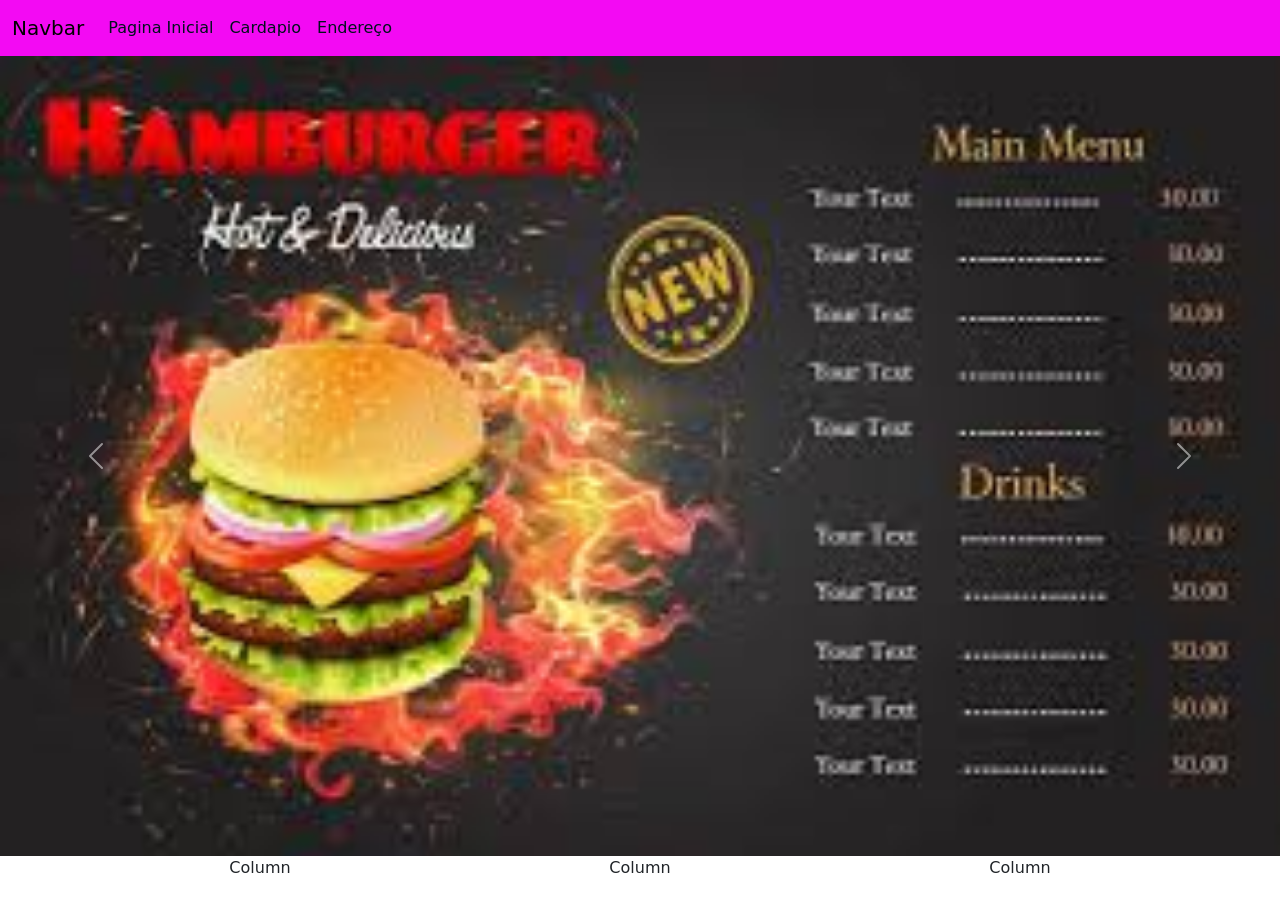
==== index.html @ a4037c36 "primeiros passos" ====
<!DOCTYPE html>
<html lang="pt-br">
<head>
    <meta charset="UTF-8">
    <meta name="viewport" content="width=device-width, initial-scale=1.0">
    <title>Utilizando BootStrap</title>
    <link href="https://cdn.jsdelivr.net/npm/bootstrap@5.3.8/dist/css/bootstrap.min.css" rel="stylesheet" integrity="sha384-sRIl4kxILFvY47J16cr9ZwB07vP4J8+LH7qKQnuqkuIAvNWLzeN8tE5YBujZqJLB" crossorigin="anonymous">
    <script src="https://cdn.jsdelivr.net/npm/bootstrap@5.3.8/dist/js/bootstrap.bundle.min.js" integrity="sha384-FKyoEForCGlyvwx9Hj09JcYn3nv7wiPVlz7YYwJrWVcXK/BmnVDxM+D2scQbITxI" crossorigin="anonymous"></script>
    <link rel="stylesheet" href="style.css">
    
</head>
<body>
    <nav class="navbar navbar-expand-lg bg-body-tertiary">
        <div class="container-fluid">
          <a class="navbar-brand" href="#">Navbar</a>
          <button class="navbar-toggler" type="button" data-bs-toggle="collapse" data-bs-target="#navbarNav" aria-controls="navbarNav" aria-expanded="false" aria-label="Toggle navigation">
            <span class="navbar-toggler-icon"></span>
          </button>
          <div class="collapse navbar-collapse" id="navbarNav">
            <ul class="navbar-nav">
              <li class="nav-item">
                <a class="nav-link"aria-current="page" href="#">Pagina Inicial</a>
              </li>
              <li class="nav-item">
                <a class="nav-link" href="cardapio.html">Cardapio</a>
              </li>
              <li class="nav-item">
                <a class="nav-link" href="endereco.html">Endereço</a>
              </li>
              
            </ul>
          </div>
        </div>
      </nav>

      <div id="carouselExample" class="carousel slide">
        <div class="carousel-inner">
          <div class="carousel-item active">
            <img src="img/cardapio.jpeg" height=800px width=200px class="d-block w-100" alt="...">
          </div>
          <div class="carousel-item">
            <img src="img/burguer1.jpeg" height=200px width=200px class="d-block w-100" alt="...">
          </div>
          <div class="carousel-item">
            <img src="img/burguer2.jpeg" height=200px width=200px class="d-block w-100" alt="...">
          </div>
        </div>
        <button class="carousel-control-prev" type="button" data-bs-target="#carouselExample" data-bs-slide="prev">
          <span class="carousel-control-prev-icon" aria-hidden="true"></span>
          <span class="visually-hidden">Previous</span>
        </button>
        <button class="carousel-control-next" type="button" data-bs-target="#carouselExample" data-bs-slide="next">
          <span class="carousel-control-next-icon" aria-hidden="true"></span>
          <span class="visually-hidden">Next</span>
        </button>
      </div>


      <script src="https://cdn.jsdelivr.net/npm/bootstrap@5.3.8/dist/js/bootstrap.bundle.min.js" integrity="sha384-FKyoEForCGlyvwx9Hj09JcYn3nv7wiPVlz7YYwJrWVcXK/BmnVDxM+D2scQbITxI" crossorigin="anonymous"></script>
    
      <div class="container text-center">
        <div class="row">
          <div class="col">
            Column
          </div>
          <div class="col">
            Column
          </div>
          <div class="col">
            Column
          </div>
        </div>
      </div>
    
</body>
</html>
---- style.css ----
.bg-body-tertiary{
    background-color: rgb(243, 10, 243) !important;
}
.nav-link{
    color: rgb(2, 16, 29);
}
.nav-link:hover{
    color: rgb(129, 124, 127);
}
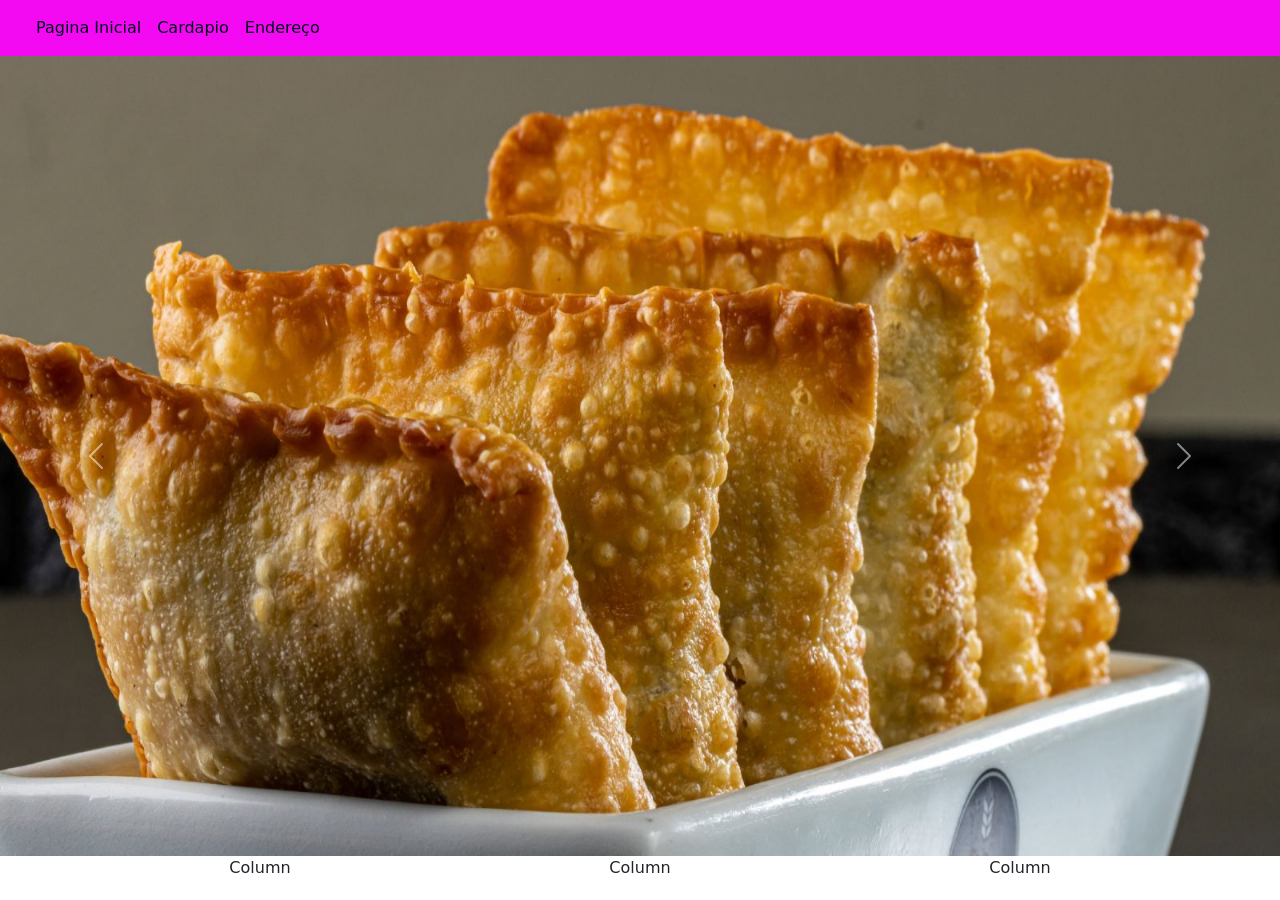
==== commit a018338e: "cardapio" ====
--- a/index.html
+++ b/index.html
@@ -12,7 +12,7 @@
 <body>
     <nav class="navbar navbar-expand-lg bg-body-tertiary">
         <div class="container-fluid">
-          <a class="navbar-brand" href="#">Navbar</a>
+          <a class="navbar-brand" href="#"></a>
           <button class="navbar-toggler" type="button" data-bs-toggle="collapse" data-bs-target="#navbarNav" aria-controls="navbarNav" aria-expanded="false" aria-label="Toggle navigation">
             <span class="navbar-toggler-icon"></span>
           </button>
@@ -36,13 +36,13 @@
       <div id="carouselExample" class="carousel slide">
         <div class="carousel-inner">
           <div class="carousel-item active">
-            <img src="img/cardapio.jpeg" height=800px width=200px class="d-block w-100" alt="...">
+            <img src="img/pastel.jpg" height=800px width=200px class="d-block w-100" alt="...">
           </div>
           <div class="carousel-item">
-            <img src="img/burguer1.jpeg" height=200px width=200px class="d-block w-100" alt="...">
+            <img src="img/pastel-doce.jpg" height=800px width=200px class="d-block w-100" alt="...">
           </div>
           <div class="carousel-item">
-            <img src="img/burguer2.jpeg" height=200px width=200px class="d-block w-100" alt="...">
+            <img src="img/pastel-gigante.jpg" height=800px width=200px class="d-block w-100" alt="...">
           </div>
         </div>
         <button class="carousel-control-prev" type="button" data-bs-target="#carouselExample" data-bs-slide="prev">
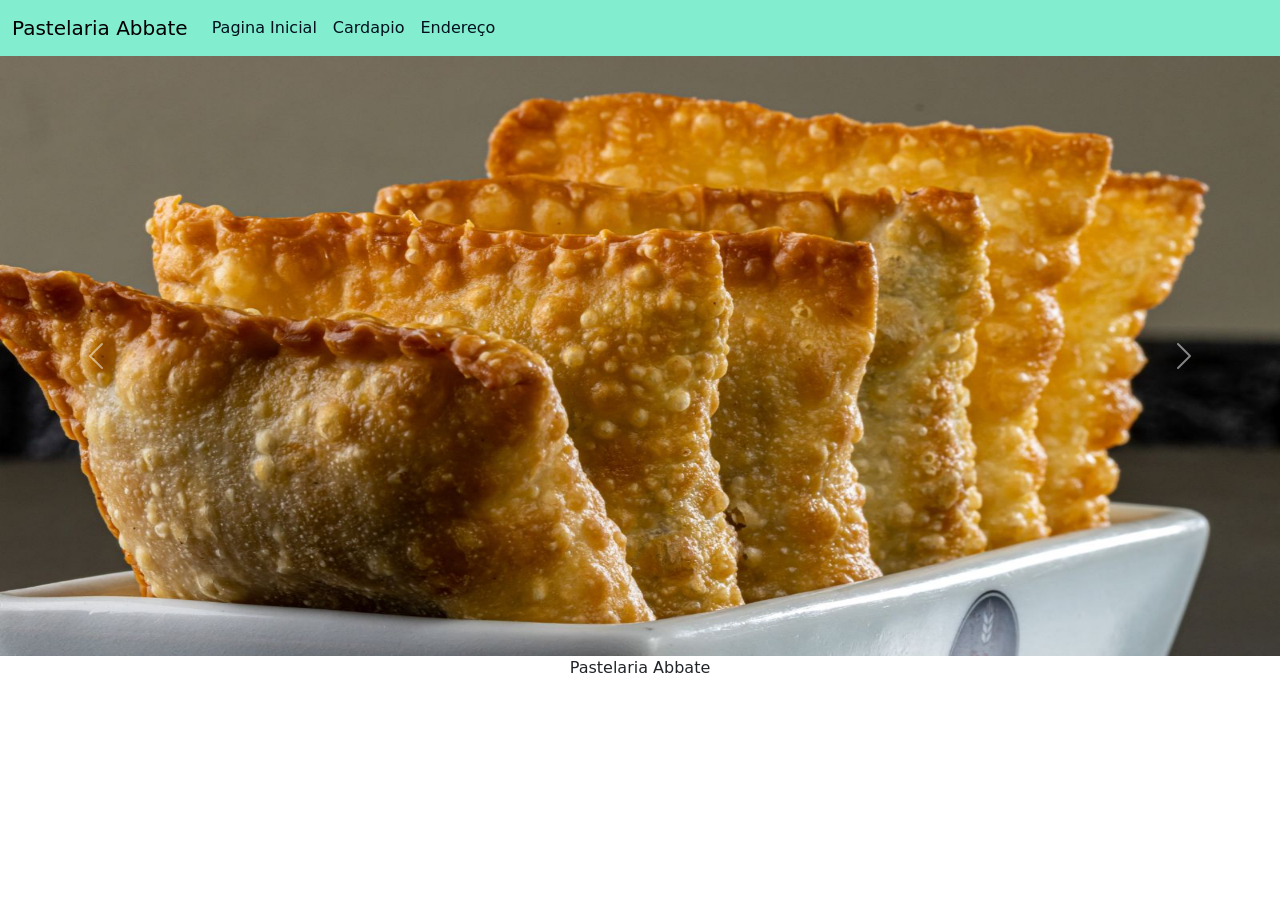
==== commit 35832c56: "pastelaria" ====
--- a/index.html
+++ b/index.html
@@ -3,7 +3,7 @@
 <head>
     <meta charset="UTF-8">
     <meta name="viewport" content="width=device-width, initial-scale=1.0">
-    <title>Utilizando BootStrap</title>
+    <title>Pastelaria Abbate</title>
     <link href="https://cdn.jsdelivr.net/npm/bootstrap@5.3.8/dist/css/bootstrap.min.css" rel="stylesheet" integrity="sha384-sRIl4kxILFvY47J16cr9ZwB07vP4J8+LH7qKQnuqkuIAvNWLzeN8tE5YBujZqJLB" crossorigin="anonymous">
     <script src="https://cdn.jsdelivr.net/npm/bootstrap@5.3.8/dist/js/bootstrap.bundle.min.js" integrity="sha384-FKyoEForCGlyvwx9Hj09JcYn3nv7wiPVlz7YYwJrWVcXK/BmnVDxM+D2scQbITxI" crossorigin="anonymous"></script>
     <link rel="stylesheet" href="style.css">
@@ -12,7 +12,7 @@
 <body>
     <nav class="navbar navbar-expand-lg bg-body-tertiary">
         <div class="container-fluid">
-          <a class="navbar-brand" href="#"></a>
+          <a class="navbar-brand" href="#">Pastelaria Abbate</a>
           <button class="navbar-toggler" type="button" data-bs-toggle="collapse" data-bs-target="#navbarNav" aria-controls="navbarNav" aria-expanded="false" aria-label="Toggle navigation">
             <span class="navbar-toggler-icon"></span>
           </button>
@@ -36,13 +36,13 @@
       <div id="carouselExample" class="carousel slide">
         <div class="carousel-inner">
           <div class="carousel-item active">
-            <img src="img/pastel.jpg" height=800px width=200px class="d-block w-100" alt="...">
+            <img src="img/pastel.jpg" height=600px width=50px class="d-block w-100" alt="...">
           </div>
           <div class="carousel-item">
-            <img src="img/pastel-doce.jpg" height=800px width=200px class="d-block w-100" alt="...">
+            <img src="img/pastel-doce.jpg" height=600px width=50px class="d-block w-100" alt="...">
           </div>
           <div class="carousel-item">
-            <img src="img/pastel-gigante.jpg" height=800px width=200px class="d-block w-100" alt="...">
+            <img src="img/pastel-gigante.jpg" height=600px width=50px class="d-block w-100" alt="...">
           </div>
         </div>
         <button class="carousel-control-prev" type="button" data-bs-target="#carouselExample" data-bs-slide="prev">
@@ -60,14 +60,10 @@
     
       <div class="container text-center">
         <div class="row">
+          
+          
           <div class="col">
-            Column
-          </div>
-          <div class="col">
-            Column
-          </div>
-          <div class="col">
-            Column
+            Pastelaria Abbate
           </div>
         </div>
       </div>
--- a/style.css
+++ b/style.css
@@ -1,9 +1,45 @@
-.bg-body-tertiary{
-    background-color: rgb(243, 10, 243) !important;
+.bg-body-tertiary {
+background-color: rgb(131, 237, 207) !important;
 }
-.nav-link{
+
+.nav-link {
     color: rgb(2, 16, 29);
 }
-.nav-link:hover{
+
+.nav-link:hover {
     color: rgb(129, 124, 127);
+}
+
+.container-fotos {
+    display: flex;
+    flex-wrap: wrap;        
+    gap: 30px;               
+    justify-content: center; 
+    padding: 40px 20px;      
+}
+
+.container-fotos a {
+    text-decoration: none;
+    display: inline-block;
+    border-radius: 15px;     
+    overflow: hidden;       
+    box-shadow: 0 4px 15px rgba(0,0,0,0.1); 
+    transition: box-shadow 0.3s ease;
+}
+
+.container-fotos a:hover {
+    box-shadow: 0 8px 25px rgba(0,0,0,0.2); 
+}
+
+.foto-pqn {
+    width: 350px;            
+    height: 350px;          
+    object-fit: cover;       
+    display: block;
+    transition: transform 0.3s ease; 
+}
+
+
+.foto-pqn:hover {
+    transform: scale(1.08);  
 }
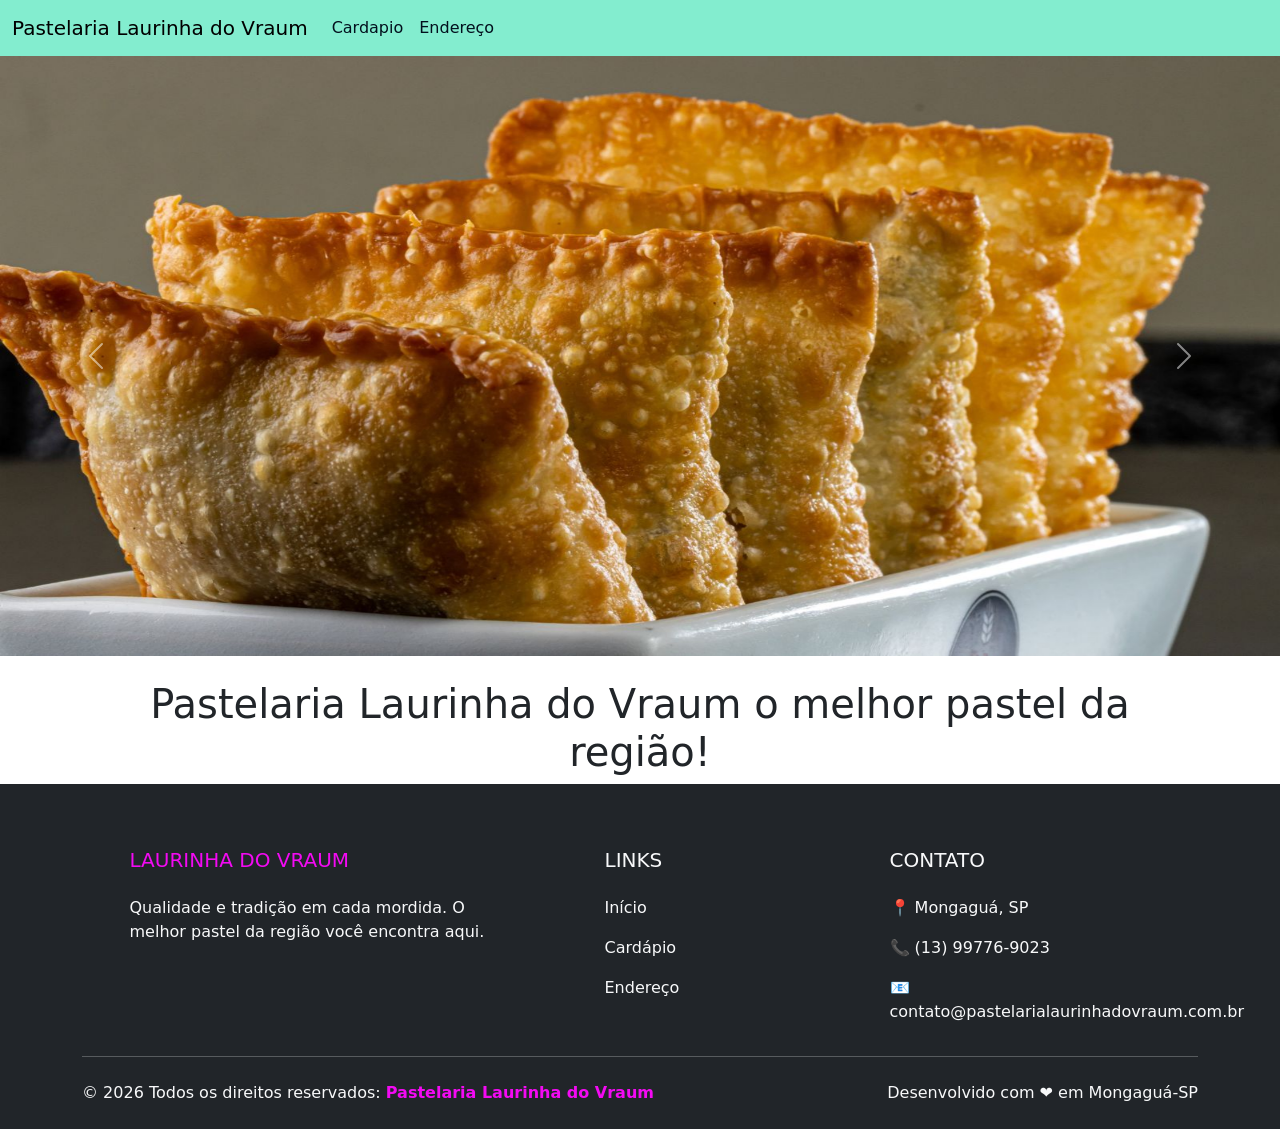
==== commit 36fc7efb: "com footer" ====
--- a/index.html
+++ b/index.html
@@ -3,70 +3,103 @@
 <head>
     <meta charset="UTF-8">
     <meta name="viewport" content="width=device-width, initial-scale=1.0">
-    <title>Pastelaria Abbate</title>
-    <link href="https://cdn.jsdelivr.net/npm/bootstrap@5.3.8/dist/css/bootstrap.min.css" rel="stylesheet" integrity="sha384-sRIl4kxILFvY47J16cr9ZwB07vP4J8+LH7qKQnuqkuIAvNWLzeN8tE5YBujZqJLB" crossorigin="anonymous">
-    <script src="https://cdn.jsdelivr.net/npm/bootstrap@5.3.8/dist/js/bootstrap.bundle.min.js" integrity="sha384-FKyoEForCGlyvwx9Hj09JcYn3nv7wiPVlz7YYwJrWVcXK/BmnVDxM+D2scQbITxI" crossorigin="anonymous"></script>
+    <title>Pastelaria Laurinha do Vraum</title>
+    <link href="https://cdn.jsdelivr.net/npm/bootstrap@5.3.8/dist/css/bootstrap.min.css" rel="stylesheet">
+    <script src="https://cdn.jsdelivr.net/npm/bootstrap@5.3.8/dist/js/bootstrap.bundle.min.js"></script>
     <link rel="stylesheet" href="style.css">
-    
 </head>
+
 <body>
+
     <nav class="navbar navbar-expand-lg bg-body-tertiary">
         <div class="container-fluid">
-          <a class="navbar-brand" href="#">Pastelaria Abbate</a>
-          <button class="navbar-toggler" type="button" data-bs-toggle="collapse" data-bs-target="#navbarNav" aria-controls="navbarNav" aria-expanded="false" aria-label="Toggle navigation">
+          <a class="navbar-brand" href="#">Pastelaria Laurinha do Vraum</a>
+          <button class="navbar-toggler" type="button" data-bs-toggle="collapse" data-bs-target="#navbarNav">
             <span class="navbar-toggler-icon"></span>
           </button>
+
           <div class="collapse navbar-collapse" id="navbarNav">
             <ul class="navbar-nav">
-              <li class="nav-item">
-                <a class="nav-link"aria-current="page" href="#">Pagina Inicial</a>
-              </li>
               <li class="nav-item">
                 <a class="nav-link" href="cardapio.html">Cardapio</a>
               </li>
               <li class="nav-item">
                 <a class="nav-link" href="endereco.html">Endereço</a>
               </li>
-              
             </ul>
           </div>
         </div>
-      </nav>
+    </nav>
 
-      <div id="carouselExample" class="carousel slide">
+    <div id="carouselExample" class="carousel slide">
         <div class="carousel-inner">
           <div class="carousel-item active">
-            <img src="img/pastel.jpg" height=600px width=50px class="d-block w-100" alt="...">
+            <img src="img/pastel.jpg" height="600px" class="d-block w-100">
           </div>
           <div class="carousel-item">
-            <img src="img/pastel-doce.jpg" height=600px width=50px class="d-block w-100" alt="...">
+            <img src="img/pastel-doce.jpg" height="600px" class="d-block w-100">
           </div>
           <div class="carousel-item">
-            <img src="img/pastel-gigante.jpg" height=600px width=50px class="d-block w-100" alt="...">
+            <img src="img/pastel-gigante.jpg" height="600px" class="d-block w-100">
           </div>
         </div>
+
         <button class="carousel-control-prev" type="button" data-bs-target="#carouselExample" data-bs-slide="prev">
-          <span class="carousel-control-prev-icon" aria-hidden="true"></span>
-          <span class="visually-hidden">Previous</span>
+          <span class="carousel-control-prev-icon"></span>
         </button>
+
         <button class="carousel-control-next" type="button" data-bs-target="#carouselExample" data-bs-slide="next">
-          <span class="carousel-control-next-icon" aria-hidden="true"></span>
-          <span class="visually-hidden">Next</span>
+          <span class="carousel-control-next-icon"></span>
         </button>
-      </div>
+    </div>
 
-
-      <script src="https://cdn.jsdelivr.net/npm/bootstrap@5.3.8/dist/js/bootstrap.bundle.min.js" integrity="sha384-FKyoEForCGlyvwx9Hj09JcYn3nv7wiPVlz7YYwJrWVcXK/BmnVDxM+D2scQbITxI" crossorigin="anonymous"></script>
-    
-      <div class="container text-center">
+    <div class="container text-center mt-4">
         <div class="row">
-          
-          
           <div class="col">
-            Pastelaria Abbate
+            <h1>Pastelaria Laurinha do Vraum o melhor pastel da região!</h1>
           </div>
         </div>
-      </div>
-    
+    </div>
+
+    <footer class="bg-dark text-light pt-5 pb-4 mt-auto">
+        <div class="container text-center text-md-start">
+            <div class="row">
+                <div class="col-md-4 col-lg-4 mx-auto mt-3">
+                    <h5 class="text-uppercase mb-4 font-weight-bold" style="color: rgb(243, 10, 243);">Laurinha do Vraum</h5>
+                    <p>Qualidade e tradição em cada mordida. O melhor pastel da região você encontra aqui.</p>
+                </div>
+
+                <div class="col-md-2 col-lg-2 mx-auto mt-3">
+                    <h5 class="text-uppercase mb-4 font-weight-bold">Links</h5>
+                    <p><a href="index.html" class="text-light text-decoration-none">Início</a></p>
+                    <p><a href="cardapio.html" class="text-light text-decoration-none">Cardápio</a></p>
+                    <p><a href="endereco.html" class="text-light text-decoration-none">Endereço</a></p>
+                </div>
+
+                <div class="col-md-4 col-lg-3 mx-auto mt-3">
+                    <h5 class="text-uppercase mb-4 font-weight-bold">Contato</h5>
+                    <p>📍 Mongaguá, SP</p>
+                    <p>📞 (13) 99776-9023</p>
+                    <p>📧 contato@pastelarialaurinhadovraum.com.br</p>
+                </div>
+            </div>
+
+            <hr class="mb-4">
+
+            <div class="row align-items-center">
+                <div class="col-md-7 col-lg-8">
+                    <p class="mb-0">© 2026 Todos os direitos reservados: 
+                        <strong style="color: rgb(243, 10, 243);">Pastelaria Laurinha do Vraum</strong>
+                    </p>
+                </div>
+                <div class="col-md-5 col-lg-4 text-md-end">
+                    <p class="mb-0">Desenvolvido com ❤️ em Mongaguá-SP</p>
+                </div>
+            </div>
+        </div>
+    </footer>
+
+    <script src="https://cdn.jsdelivr.net/npm/bootstrap@5.3.3/dist/js/bootstrap.bundle.min.js"></script>
+
 </body>
 </html>
--- a/style.css
+++ b/style.css
@@ -42,4 +42,4 @@
 
 .foto-pqn:hover {
     transform: scale(1.08);  
-}+}
